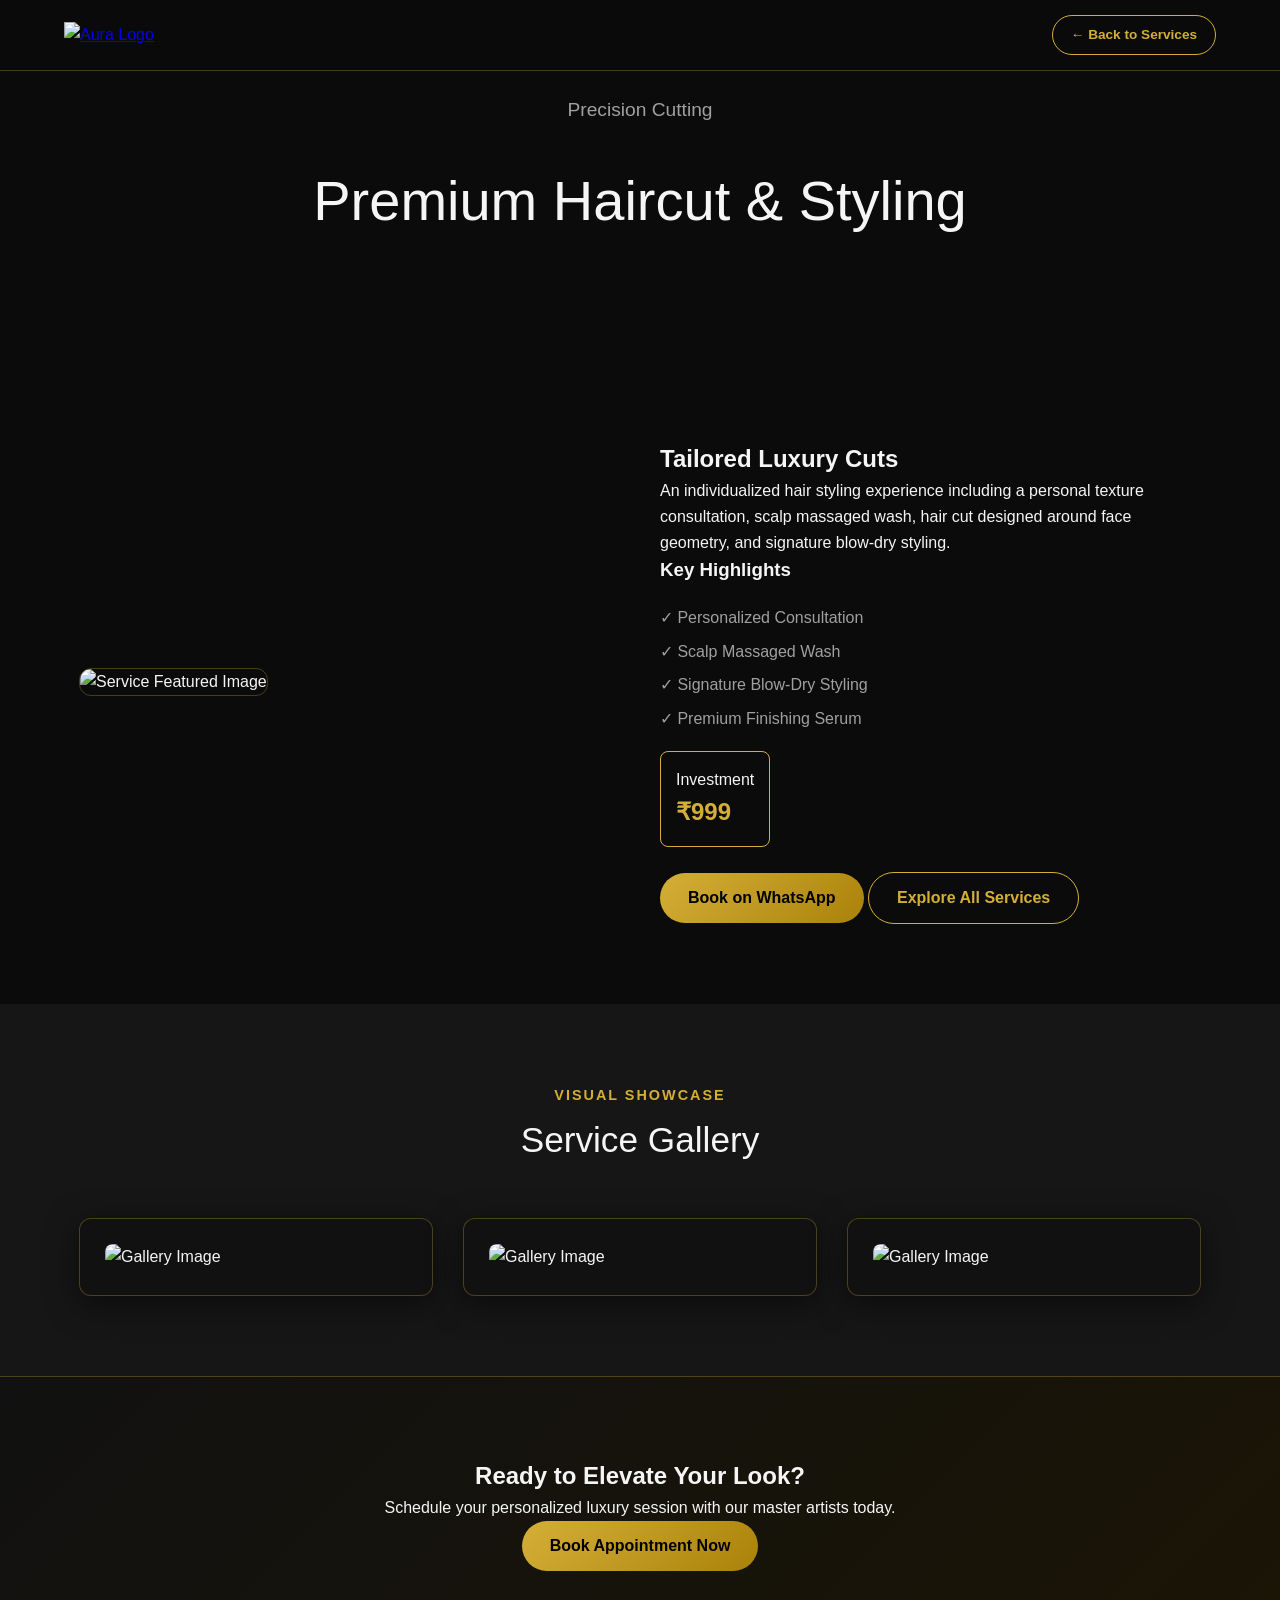
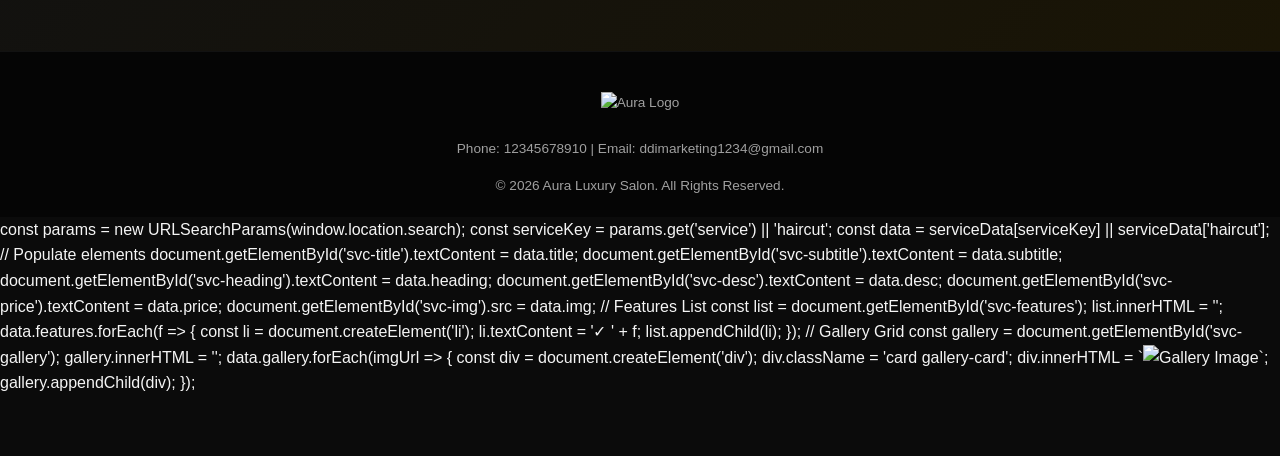
==== service-details.html @ 09a15dcf "Add files via upload" ====
<!DOCTYPE html>
<html lang="en">
<head>
    <meta charset="UTF-8">
    <meta name="viewport" content="width=device-width, initial-scale=1.0">
    <title>Service Details | Aura Luxury Salon</title>
    <link rel="stylesheet" href="style.css">
</head>
<body>

    <!-- Header -->
    <header id="header" class="header-solid">
        <div class="nav-container">
            <a href="index.html" class="logo">
                <img src="images/logo.png" alt="Aura Logo" onerror="this.onerror=null; this.src='https://via.placeholder.com/120x40/111/d4af37?text=AURA';">
            </a>
            <a href="index.html#services" class="btn btn-outline btn-sm">← Back to Services</a>
        </div>
    </header>

    <!-- Details Hero -->
    <section class="details-hero">
        <div class="hero-overlay"></div>
        <div class="hero-content">
            <p class="gold-text" id="svc-subtitle">Exclusive Treatment</p>
            <h1 id="svc-title">Service Details</h1>
        </div>
    </section>

    <!-- Main Content -->
    <section class="section">
        <div class="container grid-2">
            <div class="details-img-container">
                <img id="svc-img" src="" alt="Service Featured Image">
            </div>
            <div class="details-info">
                <h2 id="svc-heading">Service Name</h2>
                <p id="svc-desc" class="details-desc">Detailed treatment description loading...</p>
                
                <h3>Key Highlights</h3>
                <ul id="svc-features" class="features-list">
                    <!-- Dynamic Features Added via JS -->
                </ul>

                <div class="price-box">
                    <span>Investment</span>
                    <h2 id="svc-price" class="gold-text">₹0</h2>
                </div>

                <div class="action-btns">
                    <a href="https://wa.me/919610025124?text=Hello%20I%20want%20to%20book%20a%20luxury%20salon%20appointment" target="_blank" class="btn btn-gold">Book on WhatsApp</a>
                    <a href="index.html#services" class="btn btn-outline">Explore All Services</a>
                </div>
            </div>
        </div>
    </section>

    <!-- Dynamic Gallery -->
    <section class="section bg-alt">
        <div class="container">
            <div class="section-title">
                <h3 class="sub-heading">Visual Showcase</h3>
                <h2>Service Gallery</h2>
            </div>
            <div class="grid-3" id="svc-gallery">
                <!-- 3 Dynamic Images Added via JS -->
            </div>
        </div>
    </section>

    <!-- Call To Action -->
    <section class="section cta-section">
        <div class="container text-center">
            <h2>Ready to Elevate Your Look?</h2>
            <p>Schedule your personalized luxury session with our master artists today.</p>
            <a href="https://wa.me/919610025124?text=Hello%20I%20want%20to%20book%20a%20luxury%20salon%20appointment" target="_blank" class="btn btn-gold">Book Appointment Now</a>
        </div>
    </section>

    <!-- Footer -->
    <footer>
        <div class="container footer-content">
            <div class="footer-logo">
                <img src="images/logo.png" alt="Aura Logo" onerror="this.onerror=null; this.src='https://via.placeholder.com/120x40/111/d4af37?text=AURA';">
            </div>
            <p>Phone: 12345678910 | Email: ddimarketing1234@gmail.com</p>
            <p>&copy; 2026 Aura Luxury Salon. All Rights Reserved.</p>
        </div>
    </footer>

       <script>
        const serviceData = {
            haircut: {
                title: "Premium Haircut & Styling",
                subtitle: "Precision Cutting",
                heading: "Tailored Luxury Cuts",
                desc: "An individualized hair styling experience including a personal texture consultation, scalp massaged wash, hair cut designed around face geometry, and signature blow-dry styling.",
                price: "₹999",
                img: "images/hl.jpeg",
                features: ["Personalized Consultation", "Scalp Massaged Wash", "Signature Blow-Dry Styling", "Premium Finishing Serum"],
                gallery: [
                    "images/Ai.jpeg",
                    "images/Sg.jpeg",
                    "images/Ph.jpeg"
                ]
            },
            spa: {
                title: "Luxury Hair Spa Therapy",
                subtitle: "Deep Rejuvenation",
                heading: "Nourishing Hair & Scalp Treatment",
                desc: "Reinvigorate tired locks with our intense conditioning treatment designed to eliminate dryness, strengthen root health, repair damage, and impart enduring radiant gloss.",
                price: "₹1499",
                img: "images/Lh.jpeg",
                features: ["Scalp Exfoliation", "Argan & Keratin Infusion", "Deep Steam Massage", "Anti-Frizz Seal Therapy"],
                gallery: [
                    "images/Lh1.jpeg",
                    "images/Lh.jpeg",
                    "images/Lh3.jpeg"
                ]
            },
            colour: {
                title: "Bespoke Hair Colouring",
                subtitle: "Vibrant Artistry",
                heading: "Ammonia-Free Custom Tones",
                desc: "Elevate your style with world-class color transformation services using ultra-gentle, high-shine formula dyes that preserve hair health while delivering deep vibrant tones.",
                price: "₹2499",
                img: "images/Ph.jpeg",
                features: ["Ammonia-Free Dyes", "Balayage & Ombre Specialists", "Bond-Building Treatments", "Color Lock Sealing Wash"],
                gallery: [
                    "images/hl.jpeg",
                    "images/Ph.jpeg",
                    "images/B1.jpeg"
                ]
            },
            bridal: {
                title: "Luxury Bridal Makeover",
                subtitle: "Royal Transformation",
                heading: "HD Airbrush Bridal Aesthetics",
                desc: "An exclusive complete bridal glam service covering long-wear high-definition airbrush makeup, saree/dupatta draping, bespoke hairstyling, and eyelash extensions.",
                price: "₹7999",
                img: "images/Bm.jpeg",
                features: ["HD Airbrush Tech", "Includes Hair Design & Draping", "Luxury Mink Lashes Included", "Touch-Up Kit Provided"],
                gallery: [
                    "images/Bm.jpeg",
                    "images/Ph.jpeg",
                    "images/T1.jpeg"
                ]
            },
            facial: {
                title: "24K Gold & Caviar Facial",
                subtitle: "Ultimate Radiance",
                heading: "Anti-Aging Skincare Elixir",
                desc: "Turn back time with a deeply detoxifying facial incorporating ultrasonic skin exfoliation, pure 24k gold leaf application, and cellular hydration serums.",
                price: "₹1299",
                img: "images/F.jpeg",
                features: ["Ultrasonic Pore Cleansing", "24K Gold Infusion Mask", "Lymphatic Drainage Massage", "Hydra-Glow Finish"],
                gallery: [
                    "images/F.jpeg",
                    "images/F2.jpeg",
                    "images/Lh.jpeg"
                ]
            },
            nailart: {
                title: "Premium Nail Extensions & Art",
                subtitle: "Artistic Elegance",
                heading: "Custom Nail Sculpting",
                desc: "Transform your hands into statement pieces with precision gel or acrylic extensions finished with hand-painted nail art, chromes, or Swarovski stones.",
                price: "₹1799",
                img: "images/Na.jpeg",
                features: ["Non-Chip Gel Polish", "Acrylic/Gel Extensions", "Hand-Painted Custom Art", "Cuticle Oil Care"],
                gallery: [
                    "images/Na.jpeg",
                    "images/N2.jpeg",
                    "images/N3.jpeg"
                ]
            }
        };

        const params = new URLSearchParams(window.location.search);
        const serviceKey = params.get('service') || 'haircut';
        const data = serviceData[serviceKey] || serviceData['haircut'];

        // Populate elements
        document.getElementById('svc-title').textContent = data.title;
        document.getElementById('svc-subtitle').textContent = data.subtitle;
        document.getElementById('svc-heading').textContent = data.heading;
        document.getElementById('svc-desc').textContent = data.desc;
        document.getElementById('svc-price').textContent = data.price;
        document.getElementById('svc-img').src = data.img;

        // Auto-Generate Dynamic WhatsApp Booking Link with full Package Info
        const phone = "919610025124";
        const message = `Hello, I want to book an appointment.%0A%0A*Selected Package:* ${encodeURIComponent(data.title)}%0A*Price:* ${encodeURIComponent(data.price)}`;
        const waLink = `https://wa.me/${phone}?text=${message}`;

        // Set WhatsApp links for buttons
        const waButtons = document.querySelectorAll('a[href*="wa.me"]');
        waButtons.forEach(btn => btn.href = waLink);

        // Features List
        const list = document.getElementById('svc-features');
        list.innerHTML = '';
        data.features.forEach(f => {
            const li = document.createElement('li');
            li.textContent = '✓ ' + f;
            list.appendChild(li);
        });

        // Gallery Grid
        const gallery = document.getElementById('svc-gallery');
        gallery.innerHTML = '';
        data.gallery.forEach(imgUrl => {
            const div = document.createElement('div');
            div.className = 'card gallery-card';
            div.innerHTML = `<img src="${imgUrl}" alt="Gallery Image">`;
            gallery.appendChild(div);
        });
    </script>

        const params = new URLSearchParams(window.location.search);
        const serviceKey = params.get('service') || 'haircut';
        const data = serviceData[serviceKey] || serviceData['haircut'];

        // Populate elements
        document.getElementById('svc-title').textContent = data.title;
        document.getElementById('svc-subtitle').textContent = data.subtitle;
        document.getElementById('svc-heading').textContent = data.heading;
        document.getElementById('svc-desc').textContent = data.desc;
        document.getElementById('svc-price').textContent = data.price;
        document.getElementById('svc-img').src = data.img;

        // Features List
        const list = document.getElementById('svc-features');
        list.innerHTML = '';
        data.features.forEach(f => {
            const li = document.createElement('li');
            li.textContent = '✓ ' + f;
            list.appendChild(li);
        });

        // Gallery Grid
        const gallery = document.getElementById('svc-gallery');
        gallery.innerHTML = '';
        data.gallery.forEach(imgUrl => {
            const div = document.createElement('div');
            div.className = 'card gallery-card';
            div.innerHTML = `<img src="${imgUrl}" alt="Gallery Image">`;
            gallery.appendChild(div);
        });
    </script>
</body>
</html>
---- style.css ----
/* Reset & Typography */
* {
    margin: 0;
    padding: 0;
    box-sizing: border-box;
    font-family: 'Segoe UI', Tahoma, Geneva, Verdana, sans-serif;
    scroll-behavior: smooth;
}

:root {
    --bg-dark: #0b0b0b;
    --bg-card: #111111;
    --bg-alt: #161616;
    --accent-gold: #d4af37;
    --gold-hover: #f3cf55;
    --text-light: #f5f5f5;
    --text-muted: #a0a0a0;
    --border-gold: rgba(212, 175, 55, 0.3);
}

body {
    background-color: var(--bg-dark);
    color: var(--text-light);
    line-height: 1.6;
    overflow-x: hidden;
    padding-bottom: 60px; /* Space for mobile sticky button */
}

/* Base Layout Framework */
.container {
    width: 90%;
    max-width: 1200px;
    margin: 0 auto;
    padding: 0 15px;
}

.max-w-700 {
    max-width: 700px;
}

.section {
    padding: 80px 0;
}

.bg-alt {
    background-color: var(--bg-alt);
}

.text-center {
    text-align: center;
}

.gold-text {
    color: var(--accent-gold);
}

.sub-heading {
    color: var(--accent-gold);
    text-transform: uppercase;
    letter-spacing: 2px;
    font-size: 0.9rem;
    margin-bottom: 5px;
}

.section-title {
    text-align: center;
    margin-bottom: 50px;
}

.section-title h2 {
    font-size: 2.2rem;
    font-weight: 400;
}

/* Grid Framework */
.grid-2 {
    display: grid;
    grid-template-columns: repeat(2, 1fr);
    gap: 40px;
    align-items: center;
}

.grid-3 {
    display: grid;
    grid-template-columns: repeat(3, 1fr);
    gap: 30px;
}

/* Card Styling & Glassmorphism */
.card {
    background-color: var(--bg-card);
    border: 1px solid var(--border-gold);
    border-radius: 12px;
    padding: 25px;
    box-shadow: 0 8px 32px 0 rgba(0, 0, 0, 0.5);
    transition: transform 0.3s ease, border-color 0.3s ease;
}

.card:hover {
    transform: translateY(-5px);
    border-color: var(--accent-gold);
}

/* Buttons */
.btn {
    display: inline-block;
    padding: 12px 28px;
    border-radius: 30px;
    text-decoration: none;
    font-weight: 600;
    transition: all 0.3s ease;
    cursor: pointer;
    border: none;
}

.btn-gold {
    background: linear-gradient(135deg, #d4af37, #aa820a);
    color: #000;
}

.btn-gold:hover {
    background: linear-gradient(135deg, #f3cf55, #d4af37);
    box-shadow: 0 0 15px rgba(212, 175, 55, 0.4);
}

.btn-outline {
    border: 1px solid var(--accent-gold);
    color: var(--accent-gold);
    background: transparent;
}

.btn-outline:hover {
    background-color: var(--accent-gold);
    color: #000;
}

.btn-sm {
    padding: 8px 18px;
    font-size: 0.85rem;
}

.full-width {
    width: 100%;
    text-align: center;
}

/* Header & Nav */
header {
    position: fixed;
    top: 0;
    left: 0;
    width: 100%;
    z-index: 1000;
    transition: background-color 0.4s ease;
    background-color: transparent;
}

header.scrolled, .header-solid {
    background-color: rgba(11, 11, 11, 0.95);
    backdrop-filter: blur(10px);
    border-bottom: 1px solid var(--border-gold);
}

.nav-container {
    width: 90%;
    max-width: 1200px;
    margin: 0 auto;
    display: flex;
    justify-content: space-between;
    align-items: center;
    height: 70px;
}

.logo img {
    height: 40px;
}

.nav-links {
    display: flex;
    gap: 25px;
}

.nav-links a {
    color: var(--text-light);
    text-decoration: none;
    font-size: 0.95rem;
    transition: color 0.3s ease;
}

.nav-links a:hover {
    color: var(--accent-gold);
}

.hamburger {
    display: none;
    flex-direction: column;
    gap: 5px;
    cursor: pointer;
}

.hamburger span {
    width: 25px;
    height: 2px;
    background-color: var(--accent-gold);
}

/* Hero Section */
.hero {
    position: relative;
    height: 100vh;
    display: flex;
    align-items: center;
    justify-content: center;
    background: url('https://images.unsplash.com/photo-1560066984-138dadb4c035?auto=format&fit=crop&w=1600&q=80') center/cover no-repeat;
    text-align: center;
}

.hero-overlay {
    position: absolute;
    top: 0;
    left: 0;
    width: 100%;
    height: 100%;
    background: linear-gradient(to bottom, rgba(11, 11, 11, 0.6), rgba(11, 11, 11, 0.95));
}

.hero-content {
    position: relative;
    z-index: 2;
    max-width: 800px;
    padding: 0 20px;
}

.hero-content h1 {
    font-size: 3.5rem;
    margin-bottom: 20px;
    font-weight: 300;
}

.hero-content p {
    font-size: 1.2rem;
    color: var(--text-muted);
    margin-bottom: 30px;
}

.hero-btns {
    display: flex;
    gap: 15px;
    justify-content: center;
}

/* About Section */
.about-img img {
    width: 100%;
    border-radius: 12px;
    border: 1px solid var(--border-gold);
}

.highlights {
    display: flex;
    gap: 30px;
    margin-top: 30px;
}

.highlight-item span {
    font-size: 2rem;
    font-weight: bold;
}

/* Service Cards */
.service-card {
    background-color: var(--bg-card);
    border-radius: 12px;
    overflow: hidden;
    border: 1px solid var(--border-gold);
    cursor: pointer;
    transition: transform 0.3s ease;
}

.service-card:hover {
    transform: translateY(-8px);
}

.service-card img {
    width: 100%;
    height: 220px;
    object-fit: cover;
}

.service-card-body {
    padding: 20px;
}

.service-card-body h3 {
    margin-bottom: 10px;
}

.service-card-body p {
    color: var(--text-muted);
    font-size: 0.9rem;
    margin-bottom: 20px;
}

.explore-btn {
    display: inline-block;
    color: var(--accent-gold);
    text-decoration: none;
    font-weight: bold;
    font-size: 0.9rem;
}

.explore-btn:hover {
    text-decoration: underline;
}

/* Special Offer Banner */
.offer-banner {
    background: linear-gradient(135deg, #1f1b0c, #111111);
    border-top: 1px solid var(--accent-gold);
    border-bottom: 1px solid var(--accent-gold);
}

.offer-text {
    font-size: 1.8rem;
    margin: 15px 0 25px 0;
}

.offer-text span {
    color: var(--accent-gold);
    font-weight: bold;
}

/* Before / After Section */
.ba-card {
    text-align: center;
    padding: 15px;
}

.ba-image-wrapper img {
    width: 100%;
    height: 300px;
    object-fit: cover;
    border-radius: 8px;
    cursor: pointer;
}

.ba-card h4 {
    margin-top: 15px;
}

/* Team Section */
.team-card {
    text-align: center;
}

.team-card img {
    width: 100%;
    height: 280px;
    object-fit: cover;
    border-radius: 8px;
    margin-bottom: 15px;
}

/* Pricing Section */
.pricing-list {
    max-width: 800px;
    margin: 0 auto;
}

.price-item {
    display: flex;
    align-items: center;
    justify-content: space-between;
    margin-bottom: 20px;
    font-size: 1.1rem;
}

.dots {
    flex-grow: 1;
    border-bottom: 1px dotted var(--border-gold);
    margin: 0 15px;
}

/* Testimonials */
.testimonial-slider {
    position: relative;
    max-width: 600px;
    margin: 0 auto;
    text-align: center;
}

.testimonial-card {
    display: none;
    background-color: var(--bg-card);
    padding: 30px;
    border-radius: 12px;
    border: 1px solid var(--border-gold);
}

.testimonial-card.active {
    display: block;
}

.testimonial-card img {
    width: 70px;
    height: 70px;
    border-radius: 50%;
    margin-bottom: 15px;
    border: 2px solid var(--accent-gold);
}

.stars {
    color: var(--accent-gold);
    margin: 10px 0;
}

/* FAQ Accordion */
.faq-item {
    background-color: var(--bg-card);
    border: 1px solid var(--border-gold);
    border-radius: 8px;
    margin-bottom: 15px;
    overflow: hidden;
}

.faq-question {
    padding: 18px 20px;
    cursor: pointer;
    display: flex;
    justify-content: space-between;
    font-weight: 600;
}

.faq-answer {
    max-height: 0;
    overflow: hidden;
    transition: max-height 0.3s ease, padding 0.3s ease;
    background-color: rgba(0,0,0,0.2);
}

.faq-answer p {
    padding: 0 20px 18px 20px;
    color: var(--text-muted);
}

.faq-item.active .faq-answer {
    max-height: 200px;
}

/* Contact Section & Form */
.contact-form input, .contact-form textarea {
    width: 100%;
    padding: 12px;
    margin-bottom: 15px;
    background-color: #1a1a1a;
    border: 1px solid var(--border-gold);
    border-radius: 6px;
    color: #fff;
}

/* Responsive Google Map Styling */
.map-container {
    width: 100%;
    margin-top: 20px;
    border-radius: 12px;
    overflow: hidden;
    border: 1px solid var(--border-gold);
    box-shadow: 0 4px 15px rgba(0, 0, 0, 0.5);
}

.map-container iframe {
    width: 100%;
    height: 250px;
    display: block;
    /* Dark theme style map match karne ke liye */
    filter: grayscale(20%) invert(90%) hue-rotate(180deg);
}


/* Details Page Custom Layout */
.details-hero {
    height: 40vh;
    background: url('https://images.unsplash.com/photo-1560066984-138dadb4c035?auto=format&fit=crop&w=1600&q=80') center/cover;
    position: relative;
    display: flex;
    align-items: center;
    justify-content: center;
    text-align: center;
}

.details-img-container img {
    width: 100%;
    border-radius: 12px;
    border: 1px solid var(--border-gold);
}

.features-list {
    list-style: none;
    margin: 20px 0;
}

.features-list li {
    margin-bottom: 8px;
    color: var(--text-muted);
}

.price-box {
    border: 1px solid var(--accent-gold);
    padding: 15px;
    border-radius: 8px;
    display: inline-block;
    margin-bottom: 25px;
}

.cta-section {
    background: linear-gradient(135deg, #111111, #1a1505);
    border-top: 1px solid var(--border-gold);
}

.gallery-card img {
    width: 100%;
    height: 200px;
    object-fit: cover;
    border-radius: 8px;
}

/* Footer */
/* Footer logo image size limit */
.footer-logo img {
    max-width: 150px;
    height: auto;
    display: block;
    margin: 0 auto 10px auto;
}
/* Footer logo image size limit */
.footer-logo img {
    max-width: 150px;
    height: auto;
    display: block;
    margin: 0 auto 10px auto;
}

footer {
    background-color: #050505;
    padding: 40px 0 20px 0;
    border-top: 1px solid rgba(255,255,255,0.05);
    text-align: center;
    font-size: 0.85rem;
    color: var(--text-muted);
}

.footer-content {
    display: flex;
    flex-direction: column;
    align-items: center;
    gap: 15px;
}

.footer-links {
    display: flex;
    gap: 20px;
}

.footer-links a {
    color: var(--text-muted);
    text-decoration: none;
}

/* Lightbox Popup */
.lightbox {
    display: none;
    position: fixed;
    z-index: 2000;
    top: 0;
    left: 0;
    width: 100%;
    height: 100%;
    background-color: rgba(0, 0, 0, 0.9);
    justify-content: center;
    align-items: center;
}

.lightbox-img {
    max-width: 85%;
    max-height: 80vh;
    border: 2px solid var(--accent-gold);
    border-radius: 8px;
}

.lightbox-close {
    position: absolute;
    top: 20px;
    right: 30px;
    color: var(--accent-gold);
    font-size: 40px;
    cursor: pointer;
}

/* Floating Actions */
.floating-btn {
    position: fixed;
    bottom: 80px;
    width: 50px;
    height: 50px;
    border-radius: 50%;
    display: flex;
    align-items: center;
    justify-content: center;
    text-decoration: none;
    font-size: 22px;
    z-index: 999;
    box-shadow: 0 4px 10px rgba(0,0,0,0.5);
}

.wa-float {
    right: 20px;
    background-color: #25d366;
}

.call-float {
    right: 80px;
    background-color: var(--accent-gold);
}

/* Mobile Sticky Booking Bar */
.mobile-sticky-book {
    display: none;
    position: fixed;
    bottom: 0;
    left: 0;
    width: 100%;
    background-color: var(--bg-card);
    padding: 10px 15px;
    z-index: 998;
    border-top: 1px solid var(--border-gold);
}

/* Media Queries & Responsiveness */
@media (max-width: 1024px) {
    .hero-content h1 {
        font-size: 2.8rem;
    }
}

@media (max-width: 768px) {
    .grid-2, .grid-3 {
        grid-template-columns: 1fr;
    }

    .hamburger {
        display: flex;
    }

    .nav-links {
        display: none;
        position: absolute;
        top: 70px;
        left: 0;
        width: 100%;
        background-color: var(--bg-dark);
        flex-direction: column;
        padding: 20px 0;
        text-align: center;
        border-bottom: 1px solid var(--border-gold);
    }

    .nav-links.active {
        display: flex;
    }

    .mobile-sticky-book {
        display: block;
    }

    .floating-btn {
        bottom: 75px;
    }
}

@media (max-width: 480px) {
    .hero-content h1 {
        font-size: 2.1rem;
    }

    .hero-btns {
        flex-direction: column;
    }
}
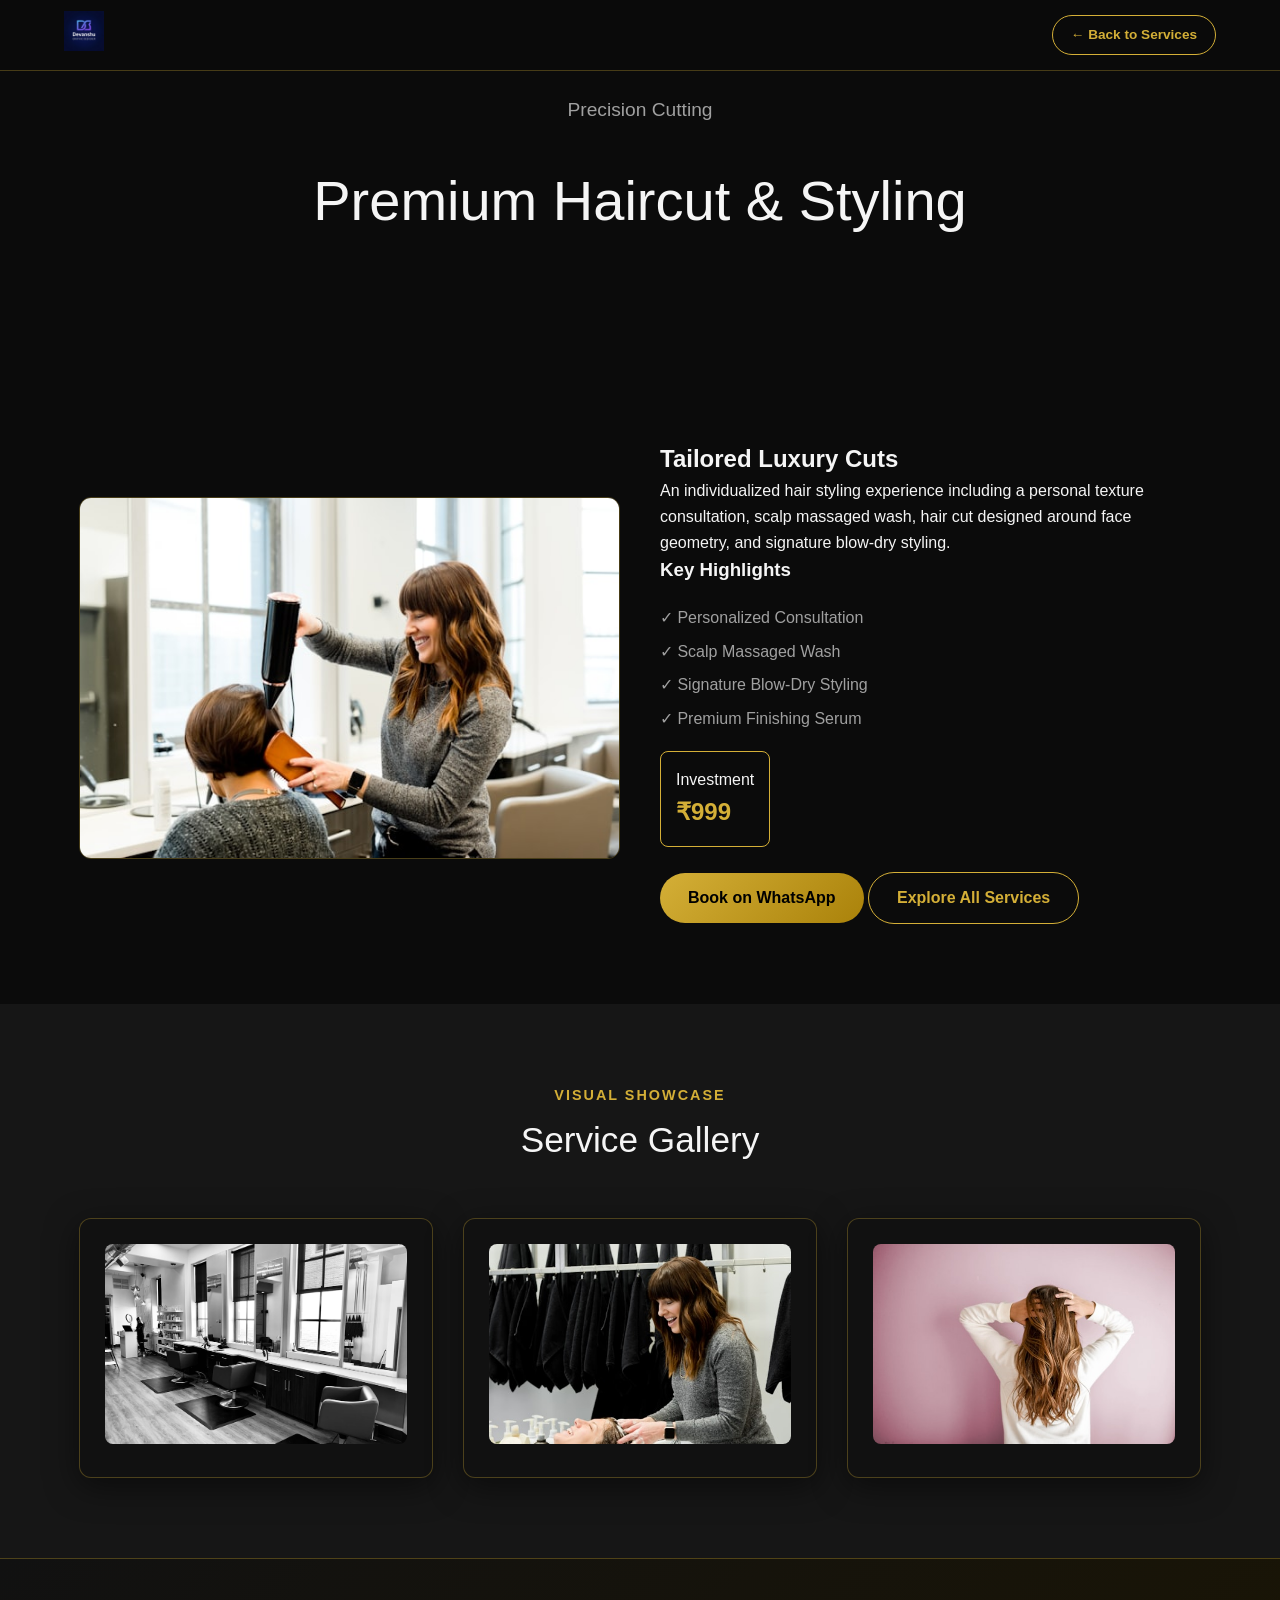
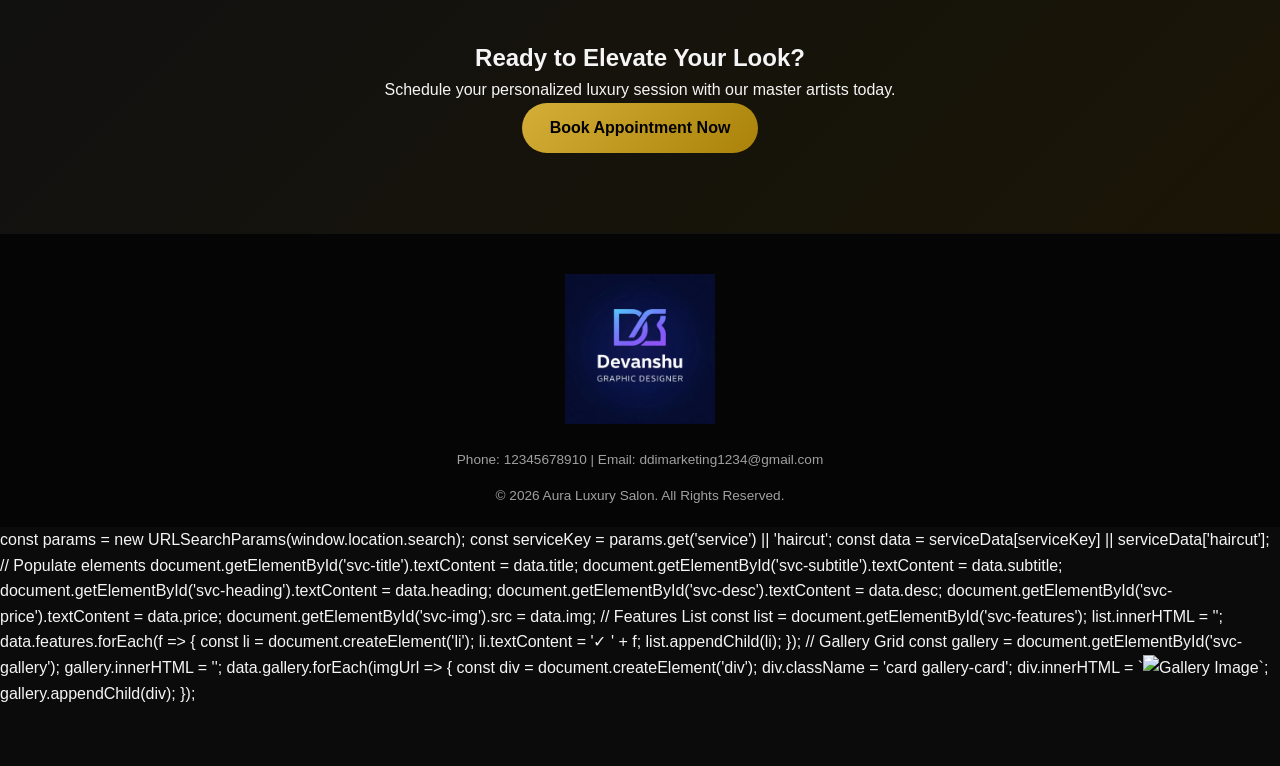
==== commit cdcf79e3: "Add favicon link to service-details.html" ====
--- a/service-details.html
+++ b/service-details.html
@@ -4,6 +4,9 @@
     <meta charset="UTF-8">
     <meta name="viewport" content="width=device-width, initial-scale=1.0">
     <title>Service Details | Aura Luxury Salon</title>
+     <!-- Favicon Logo Line -->
+    <link rel="icon" type="image/png" href="images/logo.png">
+    
     <link rel="stylesheet" href="style.css">
 </head>
 <body>
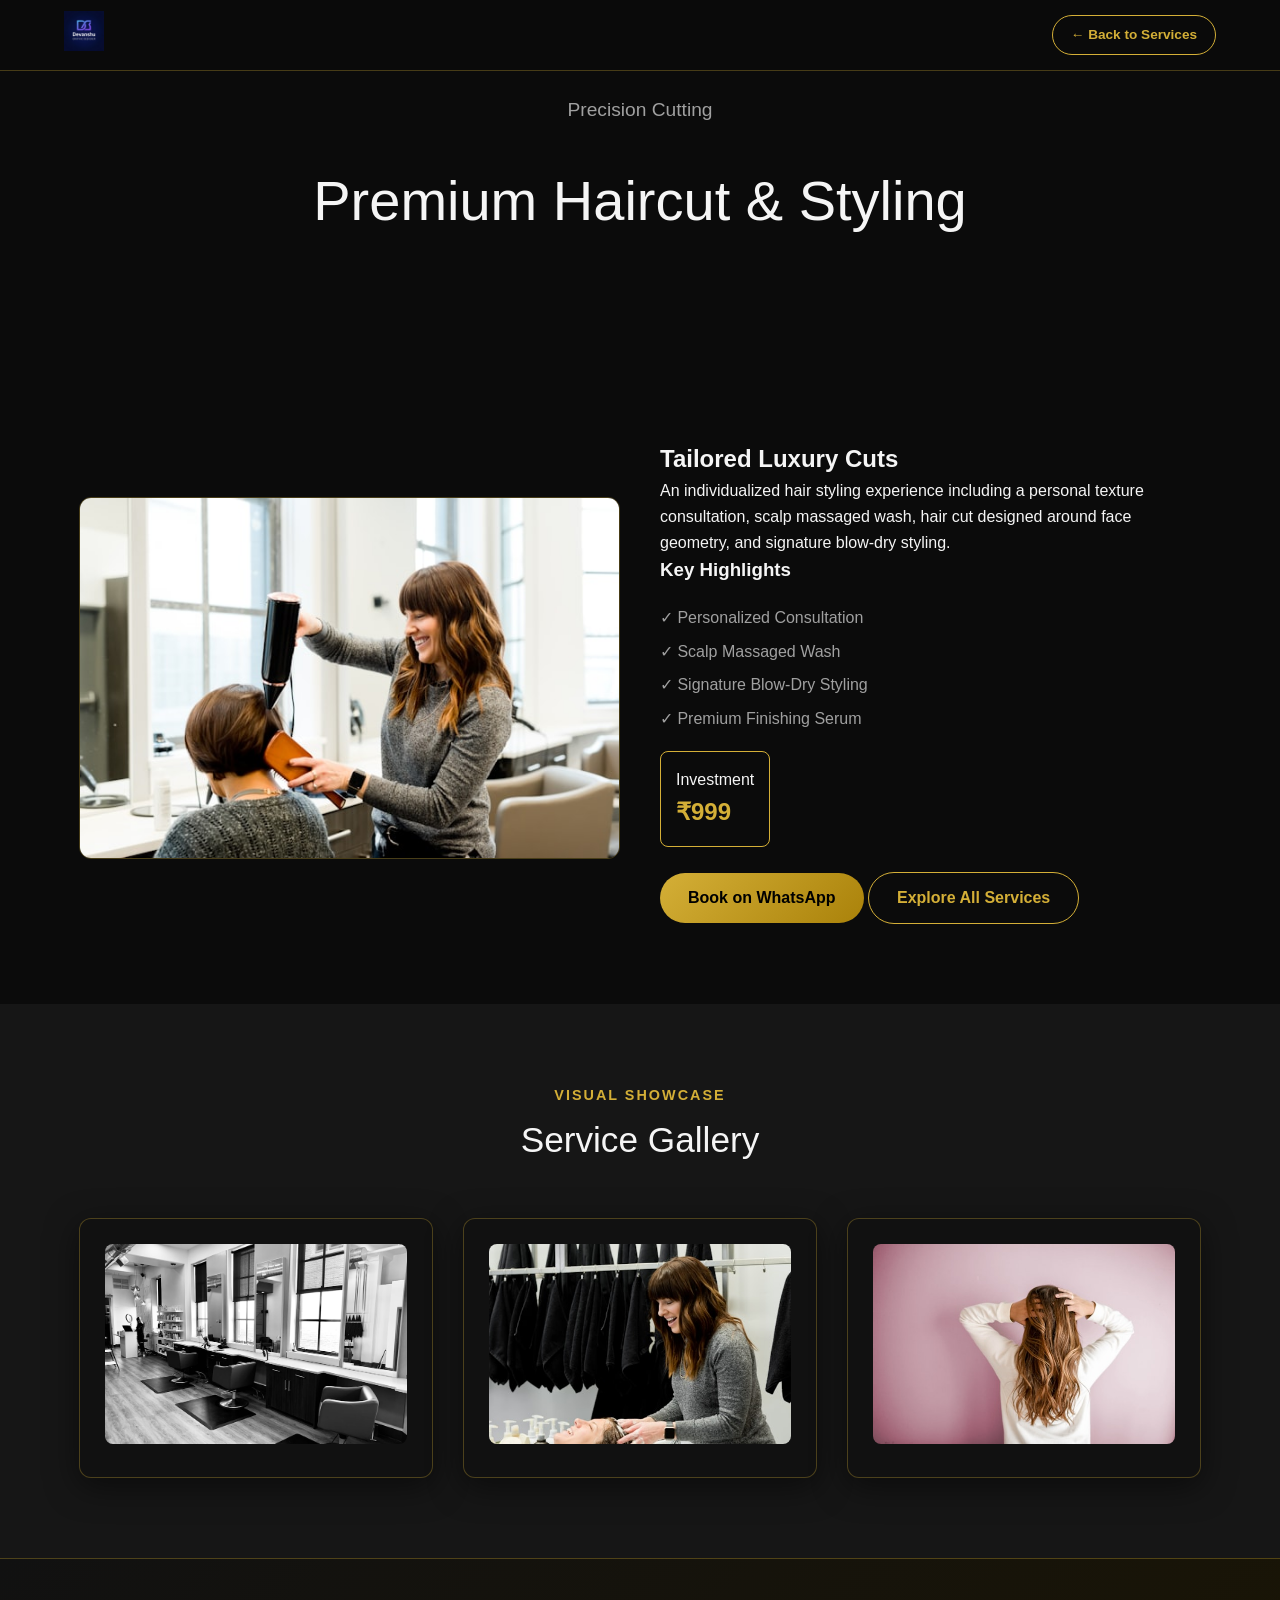
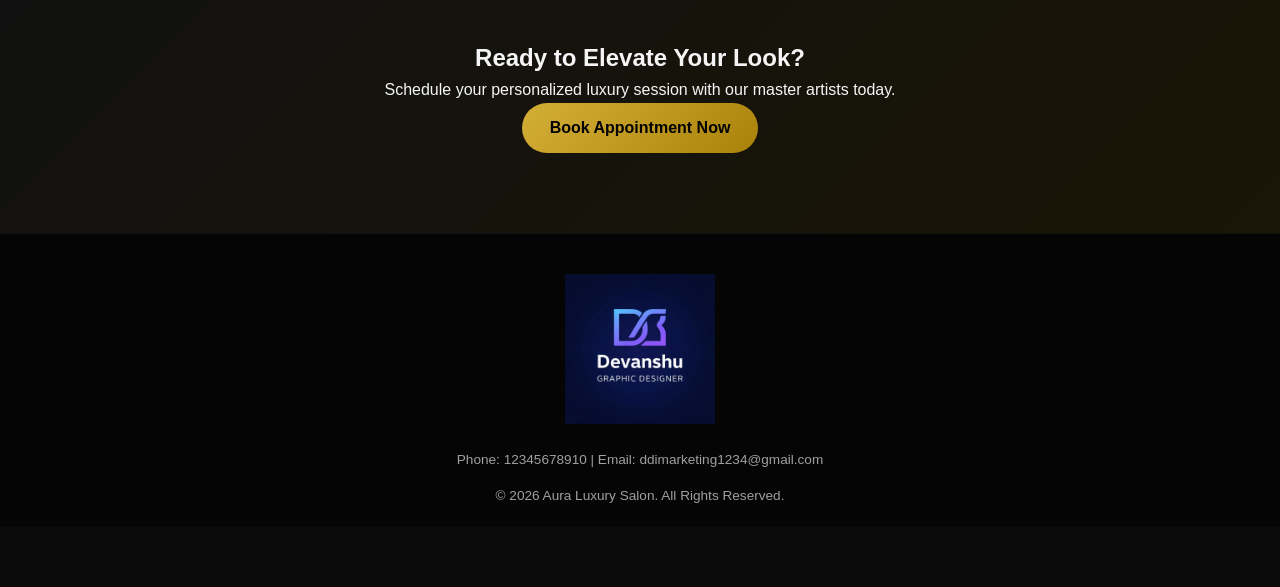
==== commit de0d526f: "Fix HTML formatting in service-details.html" ====
--- a/service-details.html
+++ b/service-details.html
@@ -219,7 +219,7 @@
             gallery.appendChild(div);
         });
     </script>
-
+<script>
         const params = new URLSearchParams(window.location.search);
         const serviceKey = params.get('service') || 'haircut';
         const data = serviceData[serviceKey] || serviceData['haircut'];
